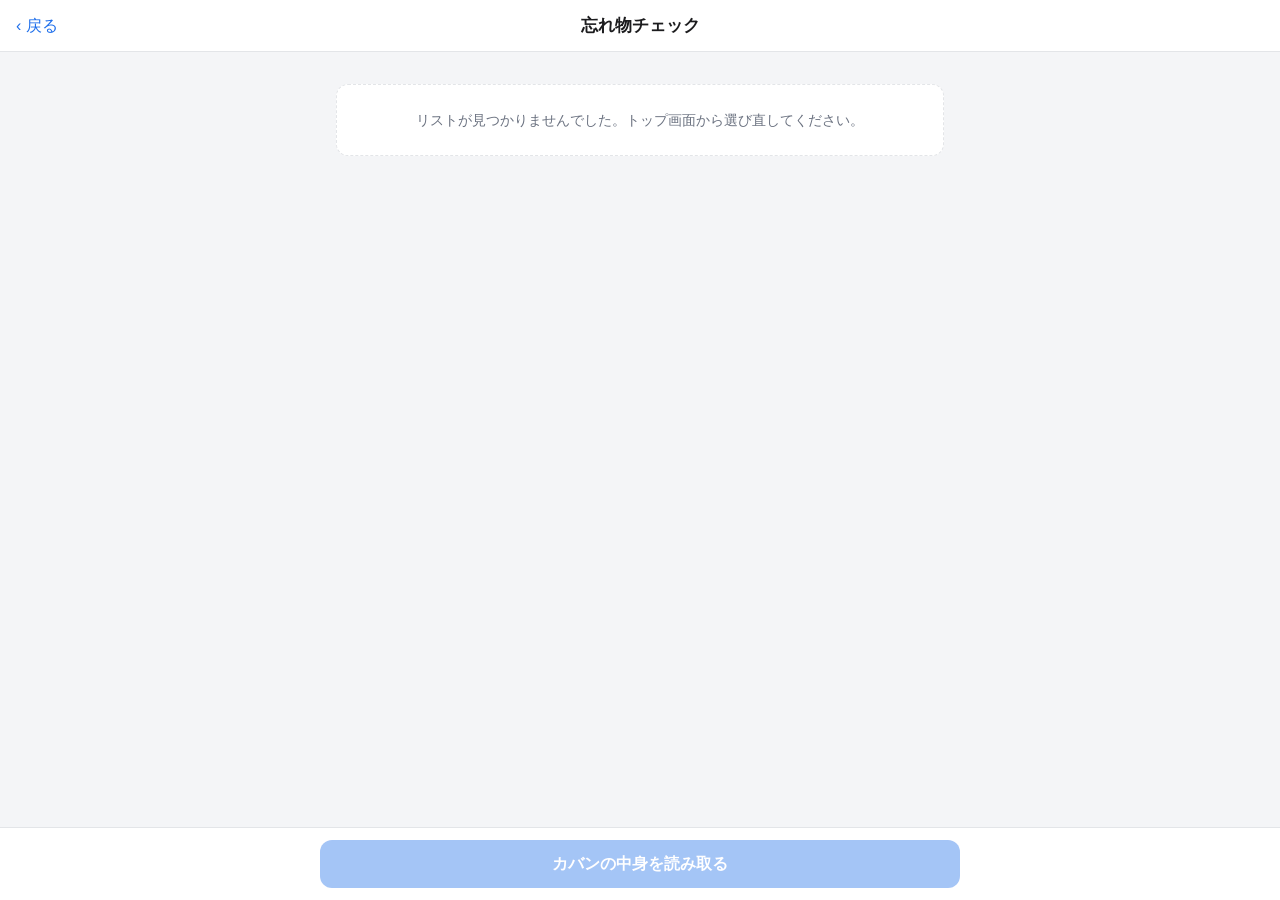
==== check.html @ b50faa20 "出発前の忘れ物確認を一括読み取りで自動化するため、就活 忘れ物チェックアプリを実装 Co-Authored-By: Claude Opus 5 <noreply@anthropic.com>" ====
<!DOCTYPE html>
<html lang="ja">
<head>
    <meta charset="UTF-8">
    <meta name="viewport" content="width=device-width, initial-scale=1, viewport-fit=cover">
    <title>忘れ物チェック | 就活 忘れ物チェック</title>
    <link rel="stylesheet" href="css/style.css">
</head>
<body>
    <header class="app-header">
        <a class="back-link" href="index.html">‹ 戻る</a>
        <h1 id="pageTitle">忘れ物チェック</h1>
    </header>

    <main class="container has-footer">
        <p class="lead" id="guideText">カバンの中身を机に広げ、全体が写るように構えて読み取ってください。</p>

        <div class="notice" id="pcNotice" hidden>
            <p>この画面は IroatoReader アプリの中ではないため、カメラでの読み取りができません。下の一覧から「持ってきた物」を選ぶと、照合の動きを確認できます。</p>
        </div>

        <div id="resultArea"></div>

        <div id="manualArea" hidden>
            <h2 class="section-title">手動でチェックする物</h2>
            <p class="lead">コードを貼れない持ち物です。入れたらチェックを付けてください。</p>
            <div id="manualList"></div>
        </div>

        <div id="simulationArea" hidden>
            <h2 class="section-title">PC確認用：持ってきた物を選ぶ</h2>
            <div id="simulationList"></div>
            <button type="button" class="btn btn-secondary btn-block spacer-top" id="simulationButton">この内容で照合する</button>
        </div>
    </main>

    <div class="fixed-footer">
        <div class="inner">
            <button type="button" class="btn btn-secondary" id="resetButton" hidden>やり直す</button>
            <button type="button" class="btn btn-primary" id="scanButton">カバンの中身を読み取る</button>
        </div>
    </div>

    <script src="js/storage.js"></script>
    <script src="js/ui.js"></script>
    <script src="js/reader.js"></script>
    <script src="js/check.js"></script>
</body>
</html>
---- css/style.css ----
@charset "UTF-8";

/* ===== 基本設定 ===== */

:root {
    --color-bg: #ffffff;
    --color-bg-sub: #f4f5f7;
    --color-text: #1c1c1e;
    --color-text-sub: #6b7280;
    --color-border: #e3e5e8;

    --color-accent: #1f6feb;
    --color-accent-dark: #1856b8;
    --color-success: #15803d;
    --color-success-bg: #e7f6ec;
    --color-danger: #d92d20;
    --color-danger-bg: #fdecea;
    --color-warn: #b45309;
    --color-warn-bg: #fef6e7;

    --header-height: 52px;
    --footer-height: 76px;
    --radius: 12px;
}

* {
    box-sizing: border-box;
}

/* hidden 属性を付けた要素は、他の display 指定より優先して隠す */
[hidden] {
    display: none !important;
}

html,
body {
    margin: 0;
    padding: 0;
}

body {
    background-color: var(--color-bg-sub);
    color: var(--color-text);
    font-family: -apple-system, BlinkMacSystemFont, "Hiragino Sans",
        "Hiragino Kaku Gothic ProN", "Noto Sans JP", "Yu Gothic", sans-serif;
    font-size: 16px;
    line-height: 1.6;
    -webkit-text-size-adjust: 100%;
}

/* コード値は等幅フォントで表示する */
.code-value {
    font-family: "SF Mono", "Menlo", "Consolas", monospace;
    font-size: 0.85em;
    color: var(--color-text-sub);
}

/* ===== ヘッダー ===== */

.app-header {
    position: fixed;
    top: 0;
    left: 0;
    right: 0;
    height: var(--header-height);
    display: flex;
    align-items: center;
    justify-content: center;
    background-color: var(--color-bg);
    border-bottom: 1px solid var(--color-border);
    padding-top: env(safe-area-inset-top);
    height: calc(var(--header-height) + env(safe-area-inset-top));
    z-index: 20;
}

.app-header h1 {
    margin: 0;
    font-size: 17px;
    font-weight: 600;
}

.back-link {
    position: absolute;
    left: 12px;
    color: var(--color-accent);
    text-decoration: none;
    font-size: 16px;
    padding: 8px 4px;
}

/* ===== レイアウト ===== */

.container {
    max-width: 640px;
    margin: 0 auto;
    padding: 16px;
    padding-top: calc(var(--header-height) + env(safe-area-inset-top) + 16px);
    padding-bottom: 32px;
}

/* 下部固定ボタンがある画面は、その分の余白を確保する */
.container.has-footer {
    padding-bottom: calc(var(--footer-height) + env(safe-area-inset-bottom) + 24px);
}

.lead {
    color: var(--color-text-sub);
    font-size: 14px;
    margin: 0 0 16px;
}

.section-title {
    font-size: 15px;
    font-weight: 600;
    margin: 24px 0 8px;
    color: var(--color-text-sub);
}

.spacer-top {
    margin-top: 16px;
}

.empty-message {
    background-color: var(--color-bg);
    border: 1px dashed var(--color-border);
    border-radius: var(--radius);
    padding: 24px 16px;
    text-align: center;
    color: var(--color-text-sub);
    font-size: 14px;
}

/* ===== ボタン ===== */

.btn {
    display: inline-flex;
    align-items: center;
    justify-content: center;
    min-height: 48px;
    padding: 12px 20px;
    border: 1px solid transparent;
    border-radius: var(--radius);
    background-color: var(--color-bg);
    color: var(--color-accent);
    font-size: 16px;
    font-family: inherit;
    font-weight: 600;
    cursor: pointer;
    -webkit-appearance: none;
    transition: opacity 0.15s ease;
}

.btn:active {
    opacity: 0.6;
}

.btn-primary {
    background-color: var(--color-accent);
    color: #ffffff;
}

.btn-secondary {
    background-color: transparent;
    border-color: var(--color-accent);
    color: var(--color-accent);
}

.btn-danger {
    background-color: transparent;
    border-color: var(--color-danger);
    color: var(--color-danger);
}

.btn-block {
    display: flex;
    width: 100%;
}

.btn-small {
    min-height: 36px;
    padding: 6px 12px;
    font-size: 14px;
}

.btn:disabled {
    opacity: 0.4;
    cursor: default;
}

/* ===== 下部固定フッター ===== */

.fixed-footer {
    position: fixed;
    left: 0;
    right: 0;
    bottom: 0;
    background-color: var(--color-bg);
    border-top: 1px solid var(--color-border);
    padding: 12px 16px;
    padding-bottom: calc(12px + env(safe-area-inset-bottom));
    z-index: 20;
}

.fixed-footer .inner {
    max-width: 640px;
    margin: 0 auto;
    display: flex;
    gap: 8px;
}

.fixed-footer .btn {
    flex: 1;
}

/* ===== リスト ===== */

.card-list {
    list-style: none;
    margin: 0;
    padding: 0;
    background-color: var(--color-bg);
    border: 1px solid var(--color-border);
    border-radius: var(--radius);
    overflow: hidden;
}

.card-list > li {
    border-bottom: 1px solid var(--color-border);
}

.card-list > li:last-child {
    border-bottom: none;
}

/* 行全体をタップ領域にする */
.row {
    display: flex;
    align-items: center;
    gap: 12px;
    width: 100%;
    min-height: 56px;
    padding: 12px 16px;
    background: none;
    border: none;
    font: inherit;
    color: inherit;
    text-align: left;
    text-decoration: none;
    cursor: pointer;
}

.row:active {
    background-color: var(--color-bg-sub);
}

/* タップできない表示専用の行 */
.row-static,
.row-static:active {
    cursor: default;
    background-color: transparent;
}

.row-body {
    flex: 1;
    min-width: 0;
}

.row-title {
    font-size: 16px;
    font-weight: 500;
    word-break: break-word;
}

.row-note {
    font-size: 13px;
    color: var(--color-text-sub);
    word-break: break-word;
}

.row-arrow {
    color: var(--color-text-sub);
    font-size: 18px;
    flex-shrink: 0;
}

.row-actions {
    display: flex;
    gap: 8px;
    padding: 0 16px 12px;
}

/* チェックボックス付きの行 */
.check-row {
    display: flex;
    align-items: center;
    gap: 12px;
    min-height: 56px;
    padding: 12px 16px;
    cursor: pointer;
}

.check-row input[type="checkbox"] {
    width: 22px;
    height: 22px;
    flex-shrink: 0;
    accent-color: var(--color-accent);
}

/* ===== 入力フォーム ===== */

.field {
    margin-bottom: 16px;
}

.field label {
    display: block;
    font-size: 14px;
    font-weight: 600;
    margin-bottom: 6px;
}

.field input[type="text"] {
    width: 100%;
    min-height: 48px;
    padding: 10px 12px;
    border: 1px solid var(--color-border);
    border-radius: var(--radius);
    background-color: var(--color-bg);
    font-size: 16px;
    font-family: inherit;
    color: var(--color-text);
    -webkit-appearance: none;
}

.field input[type="text"]:focus {
    outline: 2px solid var(--color-accent);
    outline-offset: -1px;
}

.field-hint {
    font-size: 12px;
    color: var(--color-text-sub);
    margin-top: 4px;
}

.field-error {
    font-size: 13px;
    color: var(--color-danger);
    margin-top: 4px;
}

.field-inline {
    display: flex;
    gap: 8px;
    align-items: flex-start;
}

.field-inline input[type="text"] {
    flex: 1;
}

.checkbox-field {
    display: flex;
    align-items: center;
    gap: 10px;
    font-size: 15px;
    cursor: pointer;
}

.checkbox-field input[type="checkbox"] {
    width: 22px;
    height: 22px;
    accent-color: var(--color-accent);
}

/* ===== お知らせ ===== */

.notice {
    background-color: var(--color-warn-bg);
    border: 1px solid #f0d9a8;
    border-radius: var(--radius);
    padding: 12px 16px;
    font-size: 13px;
    color: var(--color-warn);
    margin-bottom: 16px;
}

.notice p {
    margin: 0;
}

/* ===== 照合結果 ===== */

.result-block {
    border-radius: var(--radius);
    margin-bottom: 16px;
    overflow: hidden;
}

/* 足りない物：最も目立たせる */
.result-missing {
    background-color: var(--color-danger-bg);
    border: 2px solid var(--color-danger);
    padding: 16px;
}

.result-missing .result-heading {
    font-size: 22px;
    font-weight: 700;
    color: var(--color-danger);
    margin: 0 0 12px;
}

.result-missing ul {
    list-style: none;
    margin: 0;
    padding: 0;
}

.result-missing li {
    font-size: 19px;
    font-weight: 600;
    padding: 8px 0;
    border-bottom: 1px solid rgba(217, 45, 32, 0.2);
}

.result-missing li:last-child {
    border-bottom: none;
}

.result-missing .row-note {
    font-size: 13px;
    font-weight: 400;
}

/* すべて揃った場合の完了表示 */
.result-complete {
    background-color: var(--color-success-bg);
    border: 2px solid var(--color-success);
    padding: 24px 16px;
    text-align: center;
}

.result-complete .result-heading {
    font-size: 24px;
    font-weight: 700;
    color: var(--color-success);
    margin: 0 0 4px;
}

.result-complete p {
    margin: 0;
    font-size: 15px;
    color: var(--color-success);
}

/* 揃っている物：既定で折りたたむ */
.result-ok {
    background-color: var(--color-bg);
    border: 1px solid var(--color-border);
}

.result-ok summary {
    padding: 14px 16px;
    font-size: 15px;
    font-weight: 600;
    color: var(--color-success);
    cursor: pointer;
    list-style: none;
}

.result-ok summary::-webkit-details-marker {
    display: none;
}

.result-ok summary::after {
    content: "▼";
    float: right;
    font-size: 11px;
    color: var(--color-text-sub);
}

.result-ok[open] summary::after {
    content: "▲";
}

.result-ok ul {
    list-style: none;
    margin: 0;
    padding: 0 16px 12px;
}

.result-ok li {
    padding: 6px 0;
    font-size: 15px;
}

/* リスト外の物：控えめに表示 */
.result-extra {
    background-color: var(--color-warn-bg);
    border: 1px solid #f0d9a8;
    padding: 12px 16px;
}

.result-extra .result-heading {
    font-size: 15px;
    font-weight: 600;
    color: var(--color-warn);
    margin: 0 0 6px;
}

.result-extra ul {
    list-style: none;
    margin: 0;
    padding: 0;
}

.result-extra li {
    font-size: 14px;
    padding: 4px 0;
    color: var(--color-warn);
}

/* ===== トースト通知 ===== */

.toast {
    position: fixed;
    left: 16px;
    right: 16px;
    bottom: calc(var(--footer-height) + env(safe-area-inset-bottom) + 12px);
    max-width: 608px;
    margin: 0 auto;
    background-color: rgba(28, 28, 30, 0.92);
    color: #ffffff;
    border-radius: var(--radius);
    padding: 12px 16px;
    font-size: 14px;
    text-align: center;
    opacity: 0;
    transform: translateY(8px);
    transition: opacity 0.2s ease, transform 0.2s ease;
    pointer-events: none;
    z-index: 40;
}

.toast.is-visible {
    opacity: 1;
    transform: translateY(0);
}

/* ===== モーダル ===== */

.modal-overlay {
    position: fixed;
    inset: 0;
    background-color: rgba(0, 0, 0, 0.45);
    display: flex;
    align-items: center;
    justify-content: center;
    padding: 24px;
    z-index: 50;
    opacity: 0;
    transition: opacity 0.2s ease;
}

.modal-overlay.is-visible {
    opacity: 1;
}

.modal-card {
    background-color: var(--color-bg);
    border-radius: 16px;
    padding: 20px;
    width: 100%;
    max-width: 340px;
    transform: scale(0.95);
    transition: transform 0.2s ease;
}

.modal-overlay.is-visible .modal-card {
    transform: scale(1);
}

.modal-card h2 {
    margin: 0 0 8px;
    font-size: 17px;
}

.modal-card p {
    margin: 0 0 20px;
    font-size: 14px;
    color: var(--color-text-sub);
}

.modal-actions {
    display: flex;
    gap: 8px;
}

.modal-actions .btn {
    flex: 1;
}

/* ===== 画面切り替えのアニメーション ===== */

.container,
.fixed-footer {
    animation: fade-in 0.25s ease;
}

@keyframes fade-in {
    from {
        opacity: 0;
        transform: translateY(6px);
    }
    to {
        opacity: 1;
        transform: translateY(0);
    }
}

@media (prefers-reduced-motion: reduce) {
    * {
        animation: none !important;
        transition: none !important;
    }
}
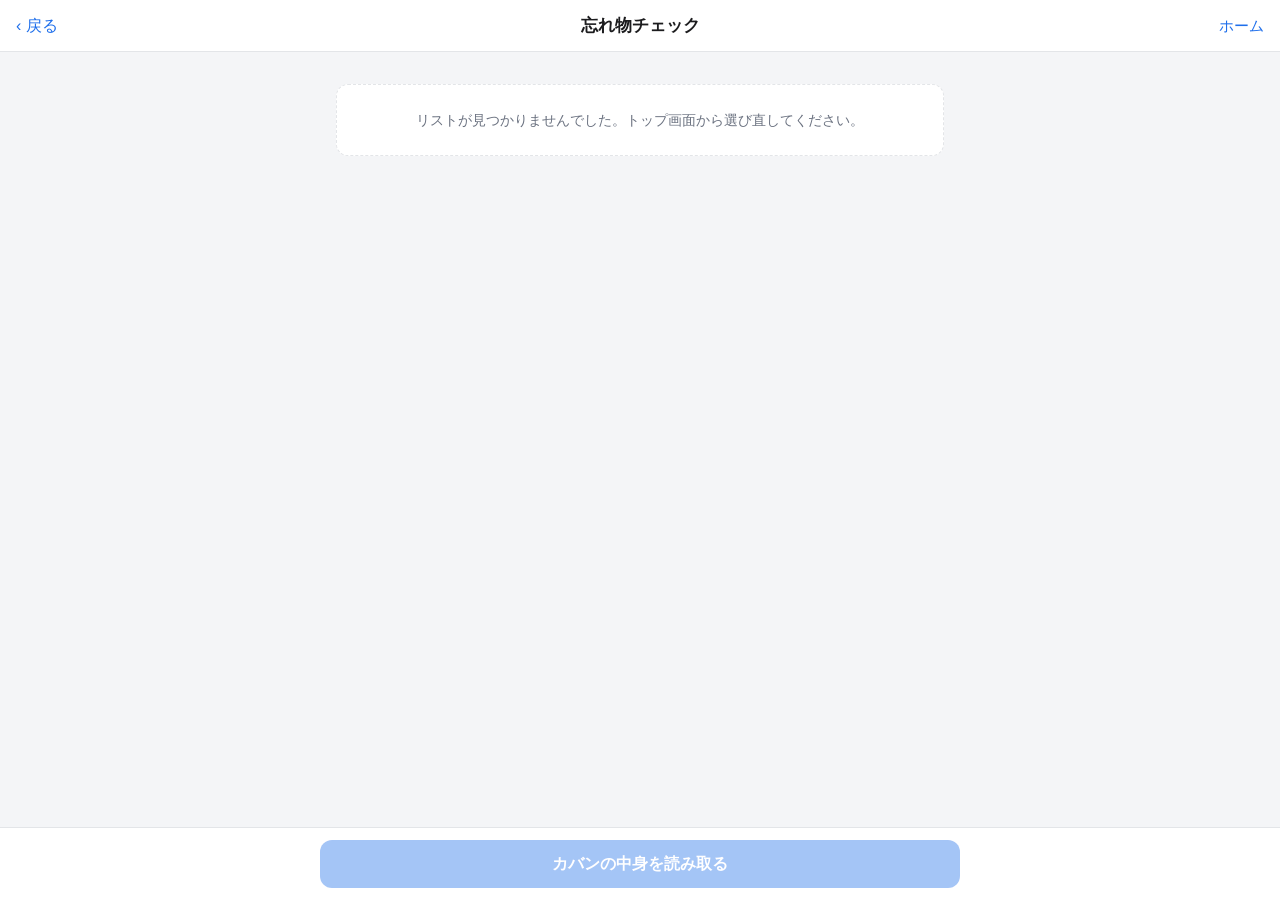
==== commit 5efb3137: "読み取り結果と操作の分かりにくさを解消するため、表示と導線を改善 - 読み取り画面でコード値ではなく持ち物名を表示する - 手動チェックだけのリストは、カメラを使わず完了と判定する - どの画面からで" ====
--- a/check.html
+++ b/check.html
@@ -3,13 +3,14 @@
 <head>
     <meta charset="UTF-8">
     <meta name="viewport" content="width=device-width, initial-scale=1, viewport-fit=cover">
-    <title>忘れ物チェック | 就活 忘れ物チェック</title>
+    <title>忘れ物チェッカー</title>
     <link rel="stylesheet" href="css/style.css">
 </head>
 <body>
     <header class="app-header">
         <a class="back-link" href="index.html">‹ 戻る</a>
         <h1 id="pageTitle">忘れ物チェック</h1>
+        <a class="home-link" href="index.html">ホーム</a>
     </header>
 
     <main class="container has-footer">
--- a/css/style.css
+++ b/css/style.css
@@ -88,6 +88,16 @@
     padding: 8px 4px;
 }
 
+/* ヘッダーは固定表示なので、ホームボタンは常に画面上に残る */
+.home-link {
+    position: absolute;
+    right: 12px;
+    color: var(--color-accent);
+    text-decoration: none;
+    font-size: 15px;
+    padding: 8px 4px;
+}
+
 /* ===== レイアウト ===== */
 
 .container {
@@ -114,6 +124,19 @@
     font-weight: 600;
     margin: 24px 0 8px;
     color: var(--color-text-sub);
+}
+
+/* ひな型をカテゴリごとに区切る見出し */
+.preset-category {
+    font-size: 13px;
+    font-weight: 600;
+    color: var(--color-text-sub);
+    margin: 16px 0 6px;
+    padding-left: 2px;
+}
+
+.preset-category:first-child {
+    margin-top: 0;
 }
 
 .spacer-top {
@@ -265,22 +288,39 @@
     min-width: 0;
 }
 
+/* 名前とメモが同じ行に並ばないよう、それぞれを行として扱う */
 .row-title {
+    display: block;
     font-size: 16px;
     font-weight: 500;
     word-break: break-word;
 }
 
 .row-note {
+    display: block;
     font-size: 13px;
     color: var(--color-text-sub);
     word-break: break-word;
+}
+
+/* 名前との間に1行ぶんの余白を空け、説明を独立して読めるようにする */
+.row-note-below {
+    margin-top: 1.6em;
 }
 
 .row-arrow {
     color: var(--color-text-sub);
     font-size: 18px;
     flex-shrink: 0;
+}
+
+/* コード値は行の右端にまとめる。名前やメモとくっついて読めなくなるのを防ぐ */
+.row-code {
+    flex-shrink: 0;
+    margin-left: auto;
+    padding-left: 12px;
+    text-align: right;
+    white-space: nowrap;
 }
 
 .row-actions {
@@ -495,17 +535,23 @@
     font-size: 15px;
 }
 
-/* リスト外の物：控えめに表示 */
+/* リスト外の物：問題ではないので、警告色を使わず控えめに知らせるだけ */
 .result-extra {
-    background-color: var(--color-warn-bg);
-    border: 1px solid #f0d9a8;
+    background-color: var(--color-bg);
+    border: 1px solid var(--color-border);
     padding: 12px 16px;
 }
 
 .result-extra .result-heading {
     font-size: 15px;
     font-weight: 600;
-    color: var(--color-warn);
+    color: var(--color-text-sub);
+    margin: 0 0 2px;
+}
+
+.result-extra .result-caption {
+    font-size: 13px;
+    color: var(--color-text-sub);
     margin: 0 0 6px;
 }
 
@@ -518,7 +564,7 @@
 .result-extra li {
     font-size: 14px;
     padding: 4px 0;
-    color: var(--color-warn);
+    color: var(--color-text-sub);
 }
 
 /* ===== トースト通知 ===== */
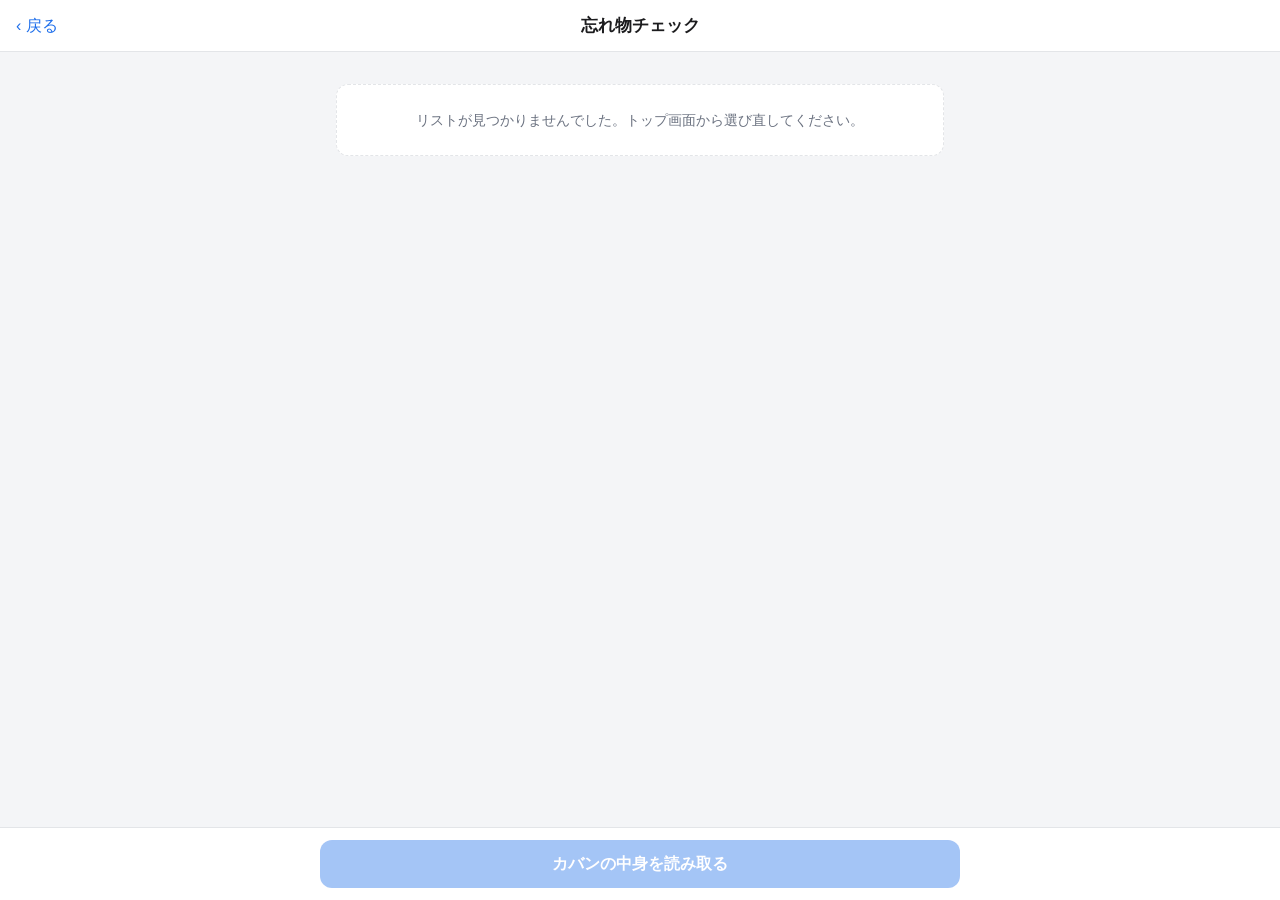
==== commit 1e1ef68f: "確認したい情報から順に見えるよう、結果画面の折りたたみを見直し - 揃った物は折りたたまず一覧をそのまま表示する - リスト外の物は参考情報なので折りたたむ - 戻るボタンと役割が重複していたホームボ" ====
--- a/check.html
+++ b/check.html
@@ -10,7 +10,6 @@
     <header class="app-header">
         <a class="back-link" href="index.html">‹ 戻る</a>
         <h1 id="pageTitle">忘れ物チェック</h1>
-        <a class="home-link" href="index.html">ホーム</a>
     </header>
 
     <main class="container has-footer">
--- a/css/style.css
+++ b/css/style.css
@@ -85,16 +85,6 @@
     color: var(--color-accent);
     text-decoration: none;
     font-size: 16px;
-    padding: 8px 4px;
-}
-
-/* ヘッダーは固定表示なので、ホームボタンは常に画面上に残る */
-.home-link {
-    position: absolute;
-    right: 12px;
-    color: var(--color-accent);
-    text-decoration: none;
-    font-size: 15px;
     padding: 8px 4px;
 }
 
@@ -494,71 +484,71 @@
     color: var(--color-success);
 }
 
-/* 揃っている物：既定で折りたたむ */
+/* 揃っている物：何が揃ったかすぐ分かるよう、そのまま一覧で見せる */
 .result-ok {
     background-color: var(--color-bg);
     border: 1px solid var(--color-border);
-}
-
-.result-ok summary {
+    padding: 14px 16px;
+}
+
+.result-ok .result-heading {
+    font-size: 15px;
+    font-weight: 600;
+    color: var(--color-success);
+    margin: 0 0 6px;
+}
+
+.result-ok ul {
+    list-style: none;
+    margin: 0;
+    padding: 0;
+}
+
+.result-ok li {
+    padding: 6px 0;
+    font-size: 15px;
+}
+
+/* リスト外の物：問題ではなく参考情報なので、警告色を使わず折りたたんでおく */
+.result-extra {
+    background-color: var(--color-bg);
+    border: 1px solid var(--color-border);
+}
+
+.result-extra summary {
     padding: 14px 16px;
     font-size: 15px;
     font-weight: 600;
-    color: var(--color-success);
+    color: var(--color-text-sub);
     cursor: pointer;
     list-style: none;
 }
 
-.result-ok summary::-webkit-details-marker {
+.result-extra summary::-webkit-details-marker {
     display: none;
 }
 
-.result-ok summary::after {
+.result-extra summary::after {
     content: "▼";
     float: right;
     font-size: 11px;
     color: var(--color-text-sub);
 }
 
-.result-ok[open] summary::after {
+.result-extra[open] summary::after {
     content: "▲";
-}
-
-.result-ok ul {
-    list-style: none;
-    margin: 0;
-    padding: 0 16px 12px;
-}
-
-.result-ok li {
-    padding: 6px 0;
-    font-size: 15px;
-}
-
-/* リスト外の物：問題ではないので、警告色を使わず控えめに知らせるだけ */
-.result-extra {
-    background-color: var(--color-bg);
-    border: 1px solid var(--color-border);
-    padding: 12px 16px;
-}
-
-.result-extra .result-heading {
-    font-size: 15px;
-    font-weight: 600;
-    color: var(--color-text-sub);
-    margin: 0 0 2px;
 }
 
 .result-extra .result-caption {
     font-size: 13px;
     color: var(--color-text-sub);
-    margin: 0 0 6px;
+    margin: 0 16px 6px;
 }
 
 .result-extra ul {
     list-style: none;
     margin: 0;
-    padding: 0;
+    padding: 0 16px 12px;
 }
 
 .result-extra li {
